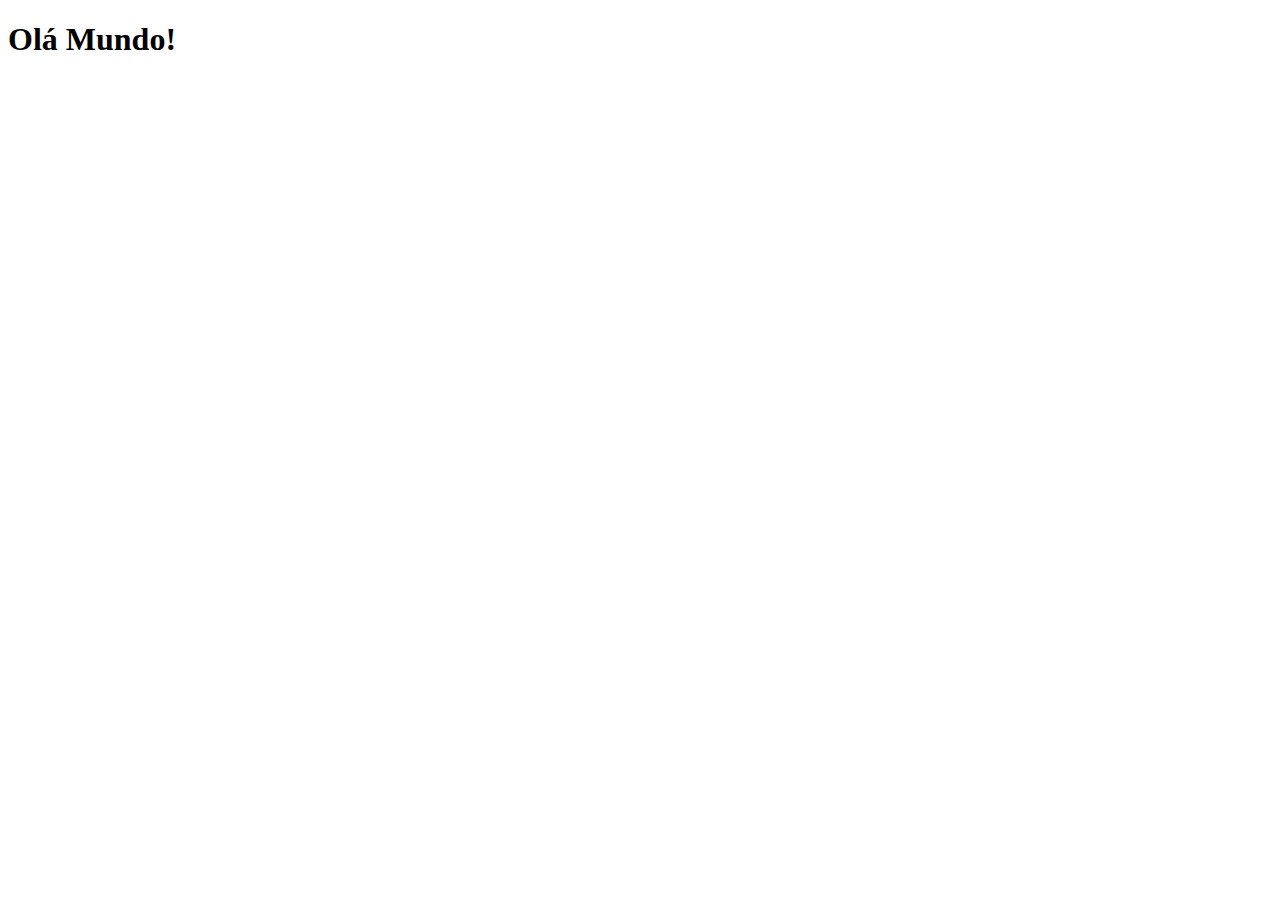
==== index.html @ 5c8b1af9 "página principal" ====
<!DOCTYPE html>
<html lang="pt-br">
<head>
    <meta charset="UTF-8">
    <meta name="viewport" content="width=device-width, initial-scale=1.0">
    <title>Projeto Redes Sociais</title>
    <link rel="shortcut icon" href="favicon.ico" type="image/x-icon">
</head>
<body>
    <h1>Olá Mundo!</h1>
</body>
</html>
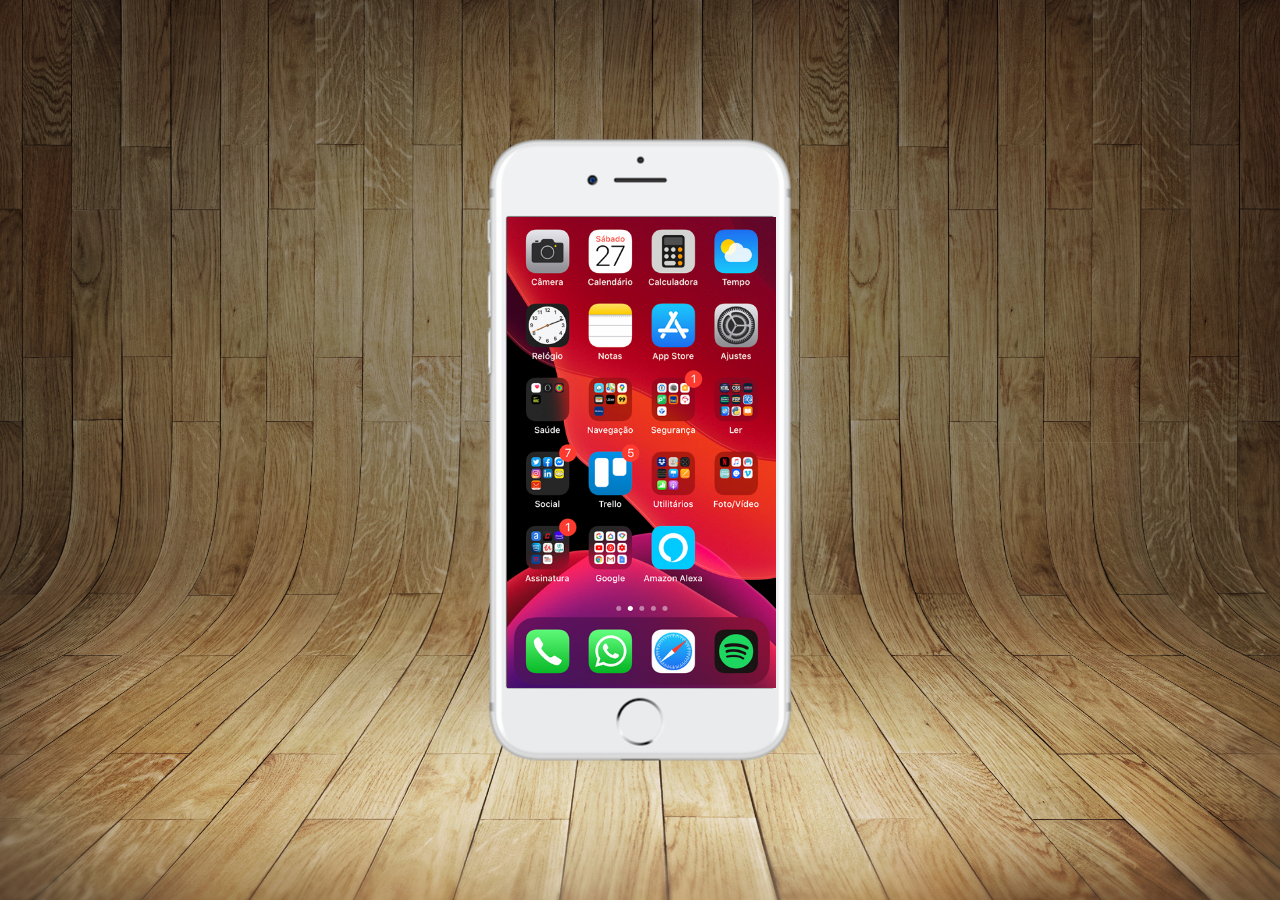
==== commit e3209cf5: "criei tela home" ====
--- a/index.html
+++ b/index.html
@@ -5,8 +5,16 @@
     <meta name="viewport" content="width=device-width, initial-scale=1.0">
     <title>Projeto Redes Sociais</title>
     <link rel="shortcut icon" href="favicon.ico" type="image/x-icon">
+    <link rel="stylesheet" href="estilos/style.css">
 </head>
 <body>
-    <h1>Olá Mundo!</h1>
+    <main>
+        <section id="telefone">
+            <iframe src="home.html" name="tela" id="tela" frameborder="0"></iframe>
+        </section>
+        <section id="redes-sociais">
+
+        </section>
+    </main>
 </body>
 </html>--- a/estilos/style.css
+++ b/estilos/style.css
@@ -0,0 +1,44 @@
+@charset "UTF-8";
+
+* {
+    margin: 0px;
+    padding: 0px;
+    font-family: Arial, Helvetica, sans-serif;
+}
+
+html, body {
+    height: 100vh;
+    width: 100vw;
+    background-color: black;
+}
+
+body {
+    background: url('../imagens/fundo-madeira.jpg') no-repeat top center;
+    background-size: cover;
+    background-attachment: fixed;
+}
+
+main {
+    height: 100vh;
+    position: relative;
+}
+
+section#telefone {
+    position: absolute;
+    top: 50%;
+    left: 50%;
+    transform: translate(-50%, -50%);
+
+    height: 627px;
+    width: 311px;
+    background-color: blue;
+    background: url('../imagens/frame-iphone.png') no-repeat;
+}
+
+iframe#tela {
+    position: relative;
+    top: 80px;
+    left: 22px;
+    width: 269px;
+    height: 471px;
+}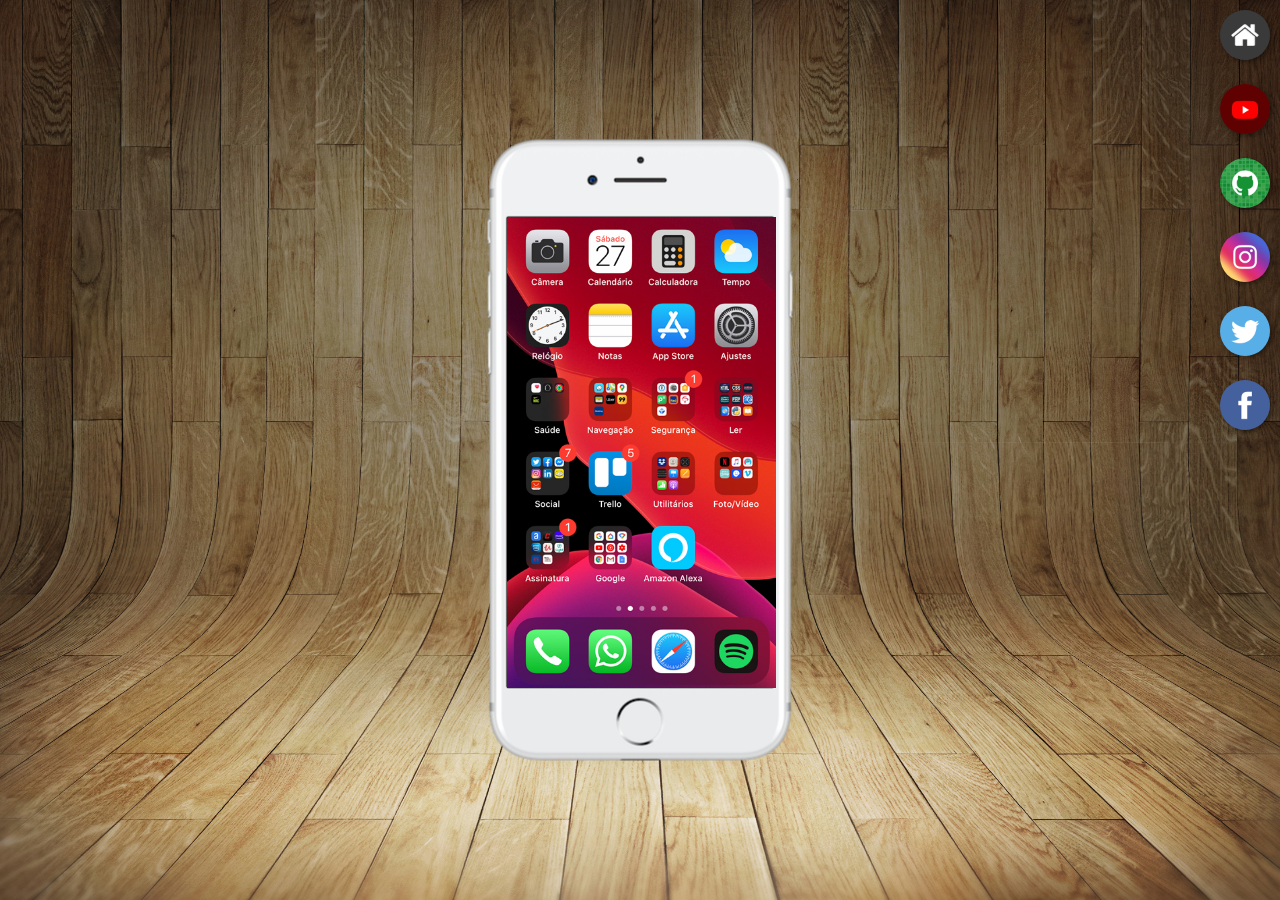
==== commit e5b8247a: "estilos" ====
--- a/index.html
+++ b/index.html
@@ -13,7 +13,12 @@
             <iframe src="home.html" name="tela" id="tela" frameborder="0"></iframe>
         </section>
         <section id="redes-sociais">
-
+            <a href="" target="tela"><img src="imagens/logo-home.jpg" alt="home"></a><br>
+            <a href="" target="tela"><img src="imagens/logo-youtube.jpg" alt="youtube"></a><br>
+            <a href="" target="tela"><img src="imagens/logo-github.jpg" alt="github"></a><br>
+            <a href="" target="tela"><img src="imagens/logo-instagram.jpg" alt="instagram"></a><br>
+            <a href="" target="tela"><img src="imagens/logo-twitter.jpg" alt="twitter"></a><br>
+            <a href="" target="tela"><img src="imagens/logo-facebook.jpg" alt="facebook"></a>
         </section>
     </main>
 </body>
--- a/estilos/style.css
+++ b/estilos/style.css
@@ -41,4 +41,23 @@
     left: 22px;
     width: 269px;
     height: 471px;
+}
+
+section#redes-sociais {
+    text-align: right;
+}
+
+section#redes-sociais img {
+    width: 50px;
+    margin: 10px;
+    border-radius: 50%;
+    box-shadow: 2px 2px 5px rgba(0, 0, 0, 0.418);
+    box-sizing: border-box;
+}
+
+section#redes-sociais img:hover {
+    border: 2px solid white;
+    transform: translate(-3px, -3px);
+    box-shadow: 5px 5px 10px black;
+    transition: transform .5s;
 }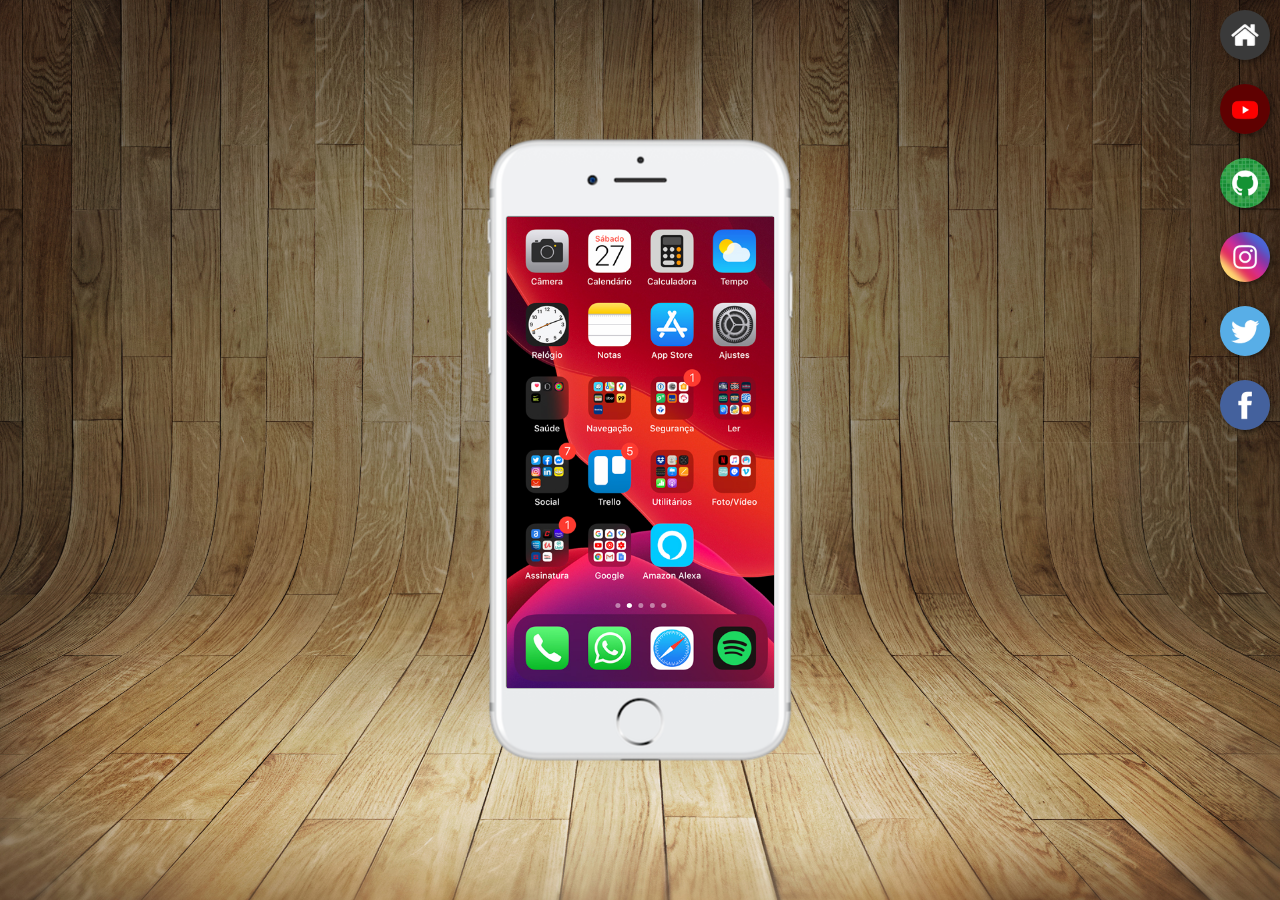
==== commit 22ce6dc2: "paginas sociais" ====
--- a/index.html
+++ b/index.html
@@ -13,12 +13,12 @@
             <iframe src="home.html" name="tela" id="tela" frameborder="0"></iframe>
         </section>
         <section id="redes-sociais">
-            <a href="" target="tela"><img src="imagens/logo-home.jpg" alt="home"></a><br>
-            <a href="" target="tela"><img src="imagens/logo-youtube.jpg" alt="youtube"></a><br>
-            <a href="" target="tela"><img src="imagens/logo-github.jpg" alt="github"></a><br>
-            <a href="" target="tela"><img src="imagens/logo-instagram.jpg" alt="instagram"></a><br>
-            <a href="" target="tela"><img src="imagens/logo-twitter.jpg" alt="twitter"></a><br>
-            <a href="" target="tela"><img src="imagens/logo-facebook.jpg" alt="facebook"></a>
+            <a href="home.html" target="tela"><img src="imagens/logo-home.jpg" alt="home"></a><br>
+            <a href="youtube.html" target="tela"><img src="imagens/logo-youtube.jpg" alt="youtube"></a><br>
+            <a href="github.html" target="tela"><img src="imagens/logo-github.jpg" alt="github"></a><br>
+            <a href="instagram.html" target="tela"><img src="imagens/logo-instagram.jpg" alt="instagram"></a><br>
+            <a href="twitter.html" target="tela"><img src="imagens/logo-twitter.jpg" alt="twitter"></a><br>
+            <a href="facebook.html" target="tela"><img src="imagens/logo-facebook.jpg" alt="facebook"></a>
         </section>
     </main>
 </body>
--- a/estilos/style.css
+++ b/estilos/style.css
@@ -39,7 +39,7 @@
     position: relative;
     top: 80px;
     left: 22px;
-    width: 269px;
+    width: 267px;
     height: 471px;
 }
 
